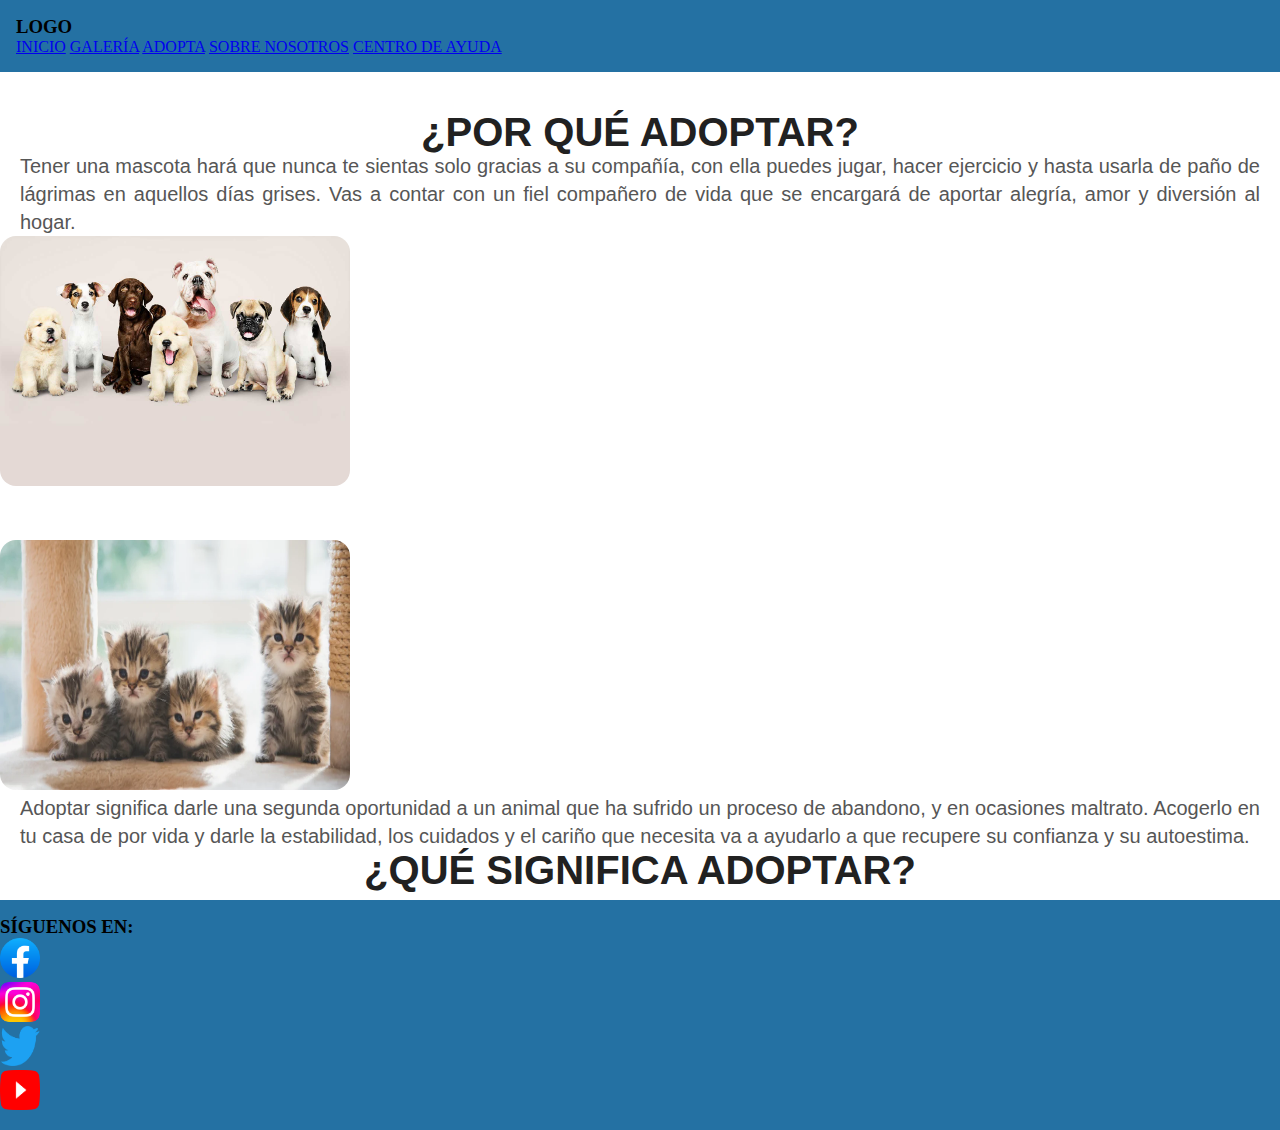
==== index.html @ ee0f18d1 "Agregué cambios a mi repositorio" ====
<!DOCTYPE html>
<html lang="en">
<head>
    <meta charset="UTF-8">
    <meta http-equiv="X-UA-Compatible" content="IE=edge">
    <meta name="viewport" content="width=device-width, initial-scale=1.0">
    <link href="https://cdn.jsdelivr.net/npm/bootstrap@5.2.0-beta1/dist/css/bootstrap.min.css" rel="stylesheet" integrity="sha384-0evHe/X+R7YkIZDRvuzKMRqM+OrBnVFBL6DOitfPri4tjfHxaWutUpFmBp4vmVor" crossorigin="anonymous">
    <link rel="stylesheet" href="styles/styles.css">
    <title>INICIO</title>
</head>
<body>
    <header id="header">
        <div class="container">
            <nav>
                <div class="row">
                    <h3 class="col">LOGO</h3>
                    <a class="col" href="./index.html">INICIO</a>
                    <a class="col" href="./pages/galeria.html">GALERÍA</a>
                    <a class="col" href="./pages/adopta.html">ADOPTA</a>
                    <a class="col" href="./pages/sobrenosotros.html">SOBRE NOSOTROS</a>
                    <a class="col" href="./pages/centrodeayuda.html">CENTRO DE AYUDA</a>
                </div>
            </nav>
        </header> 
    </div>
        <section>
            <div class="container" id="section-1">
                <div class="row">
                    <h1 class="col-sm-3 title">¿POR QUÉ ADOPTAR?</h1>
                        <p class="col-sm-5 text">Tener una mascota hará que nunca te sientas solo gracias a su compañía,
                        con ella puedes jugar, hacer ejercicio y hasta usarla de paño de lágrimas en aquellos días grises. 
                        Vas a contar con un fiel compañero de vida que se encargará de aportar alegría, amor y diversión al hogar.</p>
                        <img class="col-sm-1 img" src="./img/perros5.jpg" alt="Perros" width="100px">
                </div>
        </section> 
        <section>
            <div class="container" id="section-2"> 
                <div class="row">
                    <img class="col-sm-1 img" src="./img/gatos5.webp" alt="Gatos">
                    <p class="col text col-sm-5">Adoptar significa darle una segunda oportunidad a un animal que ha sufrido un proceso de abandono, y en ocasiones maltrato. Acogerlo en tu casa de por vida y darle 
                    la estabilidad, los cuidados y el cariño que necesita va a ayudarlo a que recupere su confianza y su autoestima.</p>
                    <h1 class="col-sm-1 title"> ¿QUÉ SIGNIFICA ADOPTAR?</h1>
                </div>
            </div>  
        </section>
        <footer id="footer">
            <div class="container">
                <div class="row">
                    <h3 class="col subtitle">SÍGUENOS EN:</h3>
                    <div class="col"><img class="icon" src="./img/facebook.png" alt="" ></div>
                    <div class="col"><img class="icon" src="./img/instagram.png" alt=""></div>
                    <div class="col"><img class="icon" src="./img/tt.png" alt="" ></div>
                    <div class="col"><img class="icon" src="./img/youtube.png" alt=""></div>
                </div>
            </div>
        </footer> 
            <script src="https://cdn.jsdelivr.net/npm/bootstrap@5.2.0-beta1/dist/js/bootstrap.bundle.min.js" integrity="sha384-pprn3073KE6tl6bjs2QrFaJGz5/SUsLqktiwsUTF55Jfv3qYSDhgCecCxMW52nD2" crossorigin="anonymous"></script>
        </body>
        </html>
---- styles/styles.css ----
*{
    margin: 0cm;
    border: 0cm;
}
#header {
    justify-content: space-between; 
    align-items: center; 
    padding: 1rem;
    background-color: #2471A3;
}
#section-1 {
    align-items: center;
    padding-top: 40px;
    padding-bottom: 10px;
}
.title {
    font-family: 'Inter', sans-serif;
    font-style: normal;
    font-weight: bold;
    font-size: 40px;
    line-height: 40px;
    color: #212121;
    text-align: center;
    align-items: center;
    justify-content: center;
}
.text {
    font-family: 'Inter', sans-serif;
    font-style: normal;
    font-weight: normal;
    font-size: 1.25rem;
    line-height: 28px;
    color: #565656;
    padding-left: 20px;
    padding-right: 20px;
    text-align: justify;
}
.img {
    border-radius: 1rem;
    height: 250px;
    width: 350px;
}
.img:hover {
    filter: opacity(0.9);
    transform: scale(1.04);
} 
#section-2 {
    align-items: center;
    padding-top: 40px;
    padding-top: 40px;
    padding-bottom: 10px;
    background-color: white;
}
#footer {
    background-color: #2471A3;
    padding-bottom: 1rem;
    padding-top: 1rem;
    justify-content: center;
}
.icon {
    border-radius: 0.5rem;
    height: 40px;
    width: 40px;
} 

GALERIA

.grid-container {
    display: grid;
    grid-template-columns: repeat(3, 1fr);
    grid-auto-rows: 250px;
    gap: 20px;
    padding: 20px;
    grid-auto-flow: dense;
    box-sizing: border-box;
    margin: 0;
}
.grid-item {
    display: flex;
    align-items: center;
    justify-content: center;
    background-color: black;
    border-radius: 4px;
    transition: transform 0.3s ease-in-out;
    border: solid 1px rgb(255, 255, 255);
}
.grid-item:hover {
    filter: opacity(0.9);
    transform: scale(1.04);
}
@media (min-width: 800px) {
    .tall {
        grid-row: span 2;
}
    .wideconejo {
        background-position: top;
}
    .wideperro {
        grid-row: span 2;
        background-position: center;
}
    .wideg {
        grid-row: span 1;
        grid-column: span 1;
        background-position: right;
}
    .gato {
     grid-column: span 2;
     background-position: center;
}
}
ADOPTA
.form-action {
    width: 400px;
    background-color: #5499C7;
    padding: 30px;
    margin: auto;
    margin-top: 20px;
    border-radius: 4px;
    margin-bottom: 40px;
    font-family: 'Inter', sans-serif;
    font-style: normal;
    font-weight: normal;
    font-size: 1.25rem;
}
.form-action-items {
    font-family: 'Inter', sans-serif;
    font-style: normal;
    font-weight: normal;
    font-size: 1.25rem;
    width: 100%;
    padding: 10px;
    border-radius: 4px;
    margin-bottom: 16px;
    border: 1px solid #5499C7;
}
.button {
    width: 100%;
    background: #2471A3;
    border-radius: 5px;
    padding: 12px;
    color: white;
    margin: 16px;
    font-size: 16;
    border: 1px solid #212121;
}
.button:hover {
    filter: opacity(0.9);
    transform: scale(1.04);
}

CENTRO DE AYUDA

.img-button {
    align-items: center;
    justify-content: center;
    border-radius: 4px;
    transition: transform 0.3s ease-in-out;
    padding-bottom: 20px;
    padding-top: 20px;
}
.img-button:hover {
filter: opacity(0.9);
transform: scale(1.04);
}
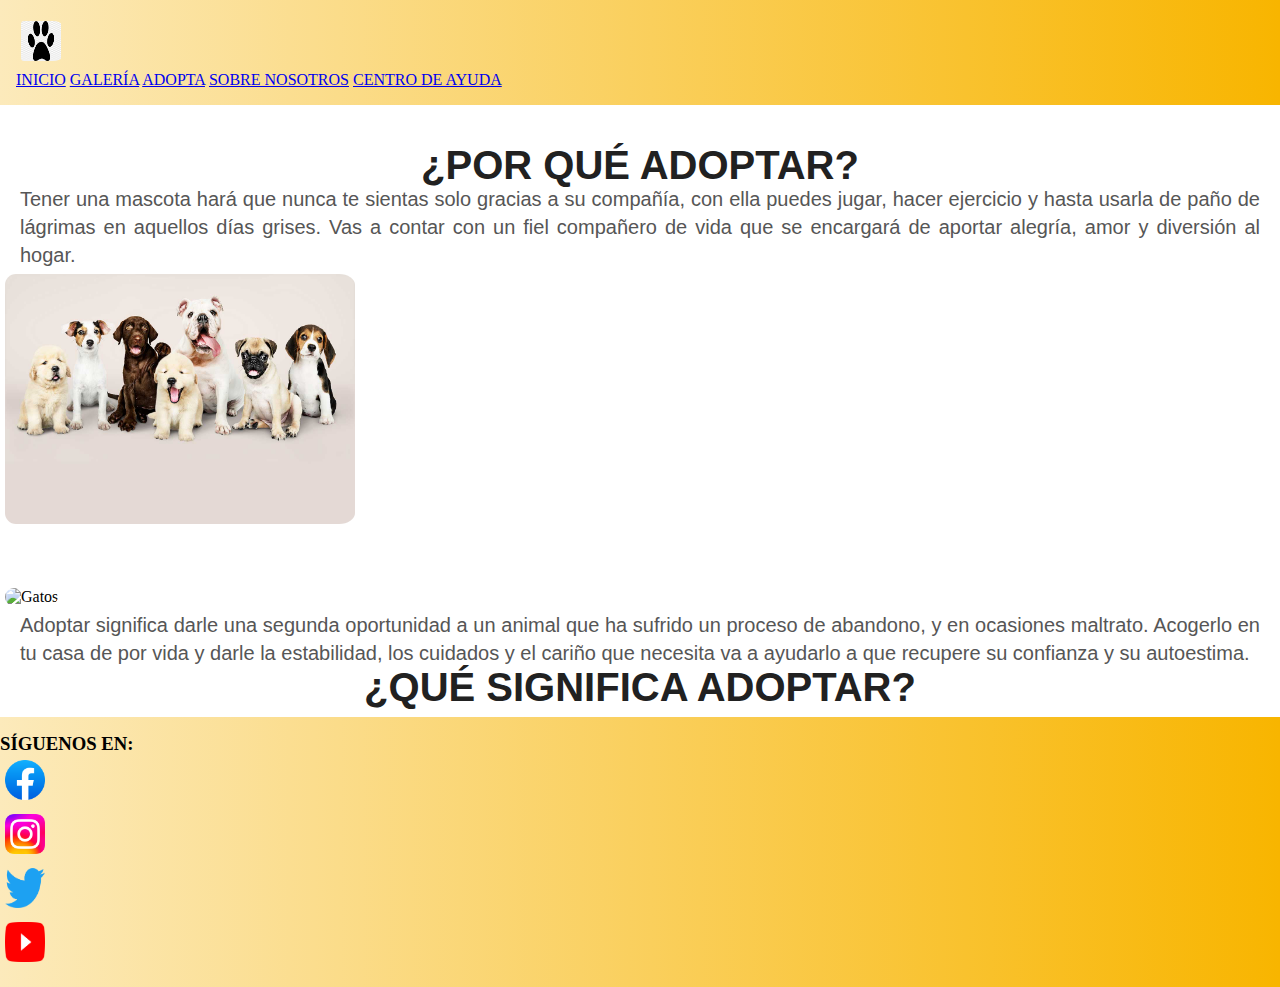
==== commit cc7fee35: "first commit" ====
--- a/index.html
+++ b/index.html
@@ -13,7 +13,7 @@
         <div class="container">
             <nav>
                 <div class="row">
-                    <h3 class="col">LOGO</h3>
+                    <h3 class="col"><img class="icon" src="./img/logo.png" alt=""> </h3>
                     <a class="col" href="./index.html">INICIO</a>
                     <a class="col" href="./pages/galeria.html">GALERÍA</a>
                     <a class="col" href="./pages/adopta.html">ADOPTA</a>
--- a/styles/styles.css
+++ b/styles/styles.css
@@ -6,7 +6,9 @@
     justify-content: space-between; 
     align-items: center; 
     padding: 1rem;
-    background-color: #2471A3;
+    background: #fceabb;
+    background: -webkit-linear-gradient(to left, #f8b500, #fceabb); 
+    background: linear-gradient(to left, #f8b500, #fceabb);
 }
 #section-1 {
     align-items: center;
@@ -52,7 +54,9 @@
     background-color: white;
 }
 #footer {
-    background-color: #2471A3;
+    background: #fceabb;
+    background: -webkit-linear-gradient(to left, #f8b500, #fceabb);
+    background: linear-gradient(to left, #f8b500, #fceabb);      
     padding-bottom: 1rem;
     padding-top: 1rem;
     justify-content: center;
@@ -65,9 +69,33 @@
 
 GALERIA
 
+#galeria {
+    box-sizing: border-box;
+    margin: 0;
+    padding: 0;
+    background: #fceabb;
+    background: -webkit-linear-gradient(to left, #f8b500, #fceabb); 
+    background: linear-gradient(to left, #f8b500, #fceabb);
+}
+img {
+    width: 100%;
+    border-radius: 0.5rem;
+    padding-top: 5px;
+    padding-left: 5px;
+    padding-bottom: 5px;
+}
+img:hover {
+    filter: opacity(0.9);
+    transform: scale(1.04);
+}
+.galeria {
+    padding: 5px;
+    background: #fceabb;
+    background: -webkit-linear-gradient(to left, #f8b500, #fceabb); 
+    background: linear-gradient(to left, #f8b500, #fceabb);
+}
 .grid-container {
     display: grid;
-    grid-template-columns: repeat(3, 1fr);
     grid-auto-rows: 250px;
     gap: 20px;
     padding: 20px;
@@ -75,91 +103,26 @@
     box-sizing: border-box;
     margin: 0;
 }
-.grid-item {
+
+ADOPTA
+
+.form {
     display: flex;
+    justify-content: center;
     align-items: center;
-    justify-content: center;
-    background-color: black;
-    border-radius: 4px;
-    transition: transform 0.3s ease-in-out;
-    border: solid 1px rgb(255, 255, 255);
-}
-.grid-item:hover {
-    filter: opacity(0.9);
-    transform: scale(1.04);
-}
-@media (min-width: 800px) {
-    .tall {
-        grid-row: span 2;
-}
-    .wideconejo {
-        background-position: top;
-}
-    .wideperro {
-        grid-row: span 2;
-        background-position: center;
-}
-    .wideg {
-        grid-row: span 1;
-        grid-column: span 1;
-        background-position: right;
-}
-    .gato {
-     grid-column: span 2;
-     background-position: center;
-}
-}
-ADOPTA
-.form-action {
-    width: 400px;
-    background-color: #5499C7;
-    padding: 30px;
-    margin: auto;
-    margin-top: 20px;
-    border-radius: 4px;
-    margin-bottom: 40px;
-    font-family: 'Inter', sans-serif;
-    font-style: normal;
-    font-weight: normal;
-    font-size: 1.25rem;
-}
-.form-action-items {
-    font-family: 'Inter', sans-serif;
-    font-style: normal;
-    font-weight: normal;
-    font-size: 1.25rem;
-    width: 100%;
-    padding: 10px;
-    border-radius: 4px;
-    margin-bottom: 16px;
-    border: 1px solid #5499C7;
-}
-.button {
-    width: 100%;
-    background: #2471A3;
-    border-radius: 5px;
-    padding: 12px;
-    color: white;
-    margin: 16px;
-    font-size: 16;
-    border: 1px solid #212121;
-}
-.button:hover {
-    filter: opacity(0.9);
-    transform: scale(1.04);
+    height: 650px;
+    width: 200px;
+    background: #005AA7;
+    background: -webkit-linear-gradient(to right, #FFFDE4, #005AA7);
+    background: linear-gradient(to right, #FFFDE4, #005AA7);
+    border-radius: 20px;
 }
 
 CENTRO DE AYUDA
-
-.img-button {
-    align-items: center;
-    justify-content: center;
-    border-radius: 4px;
-    transition: transform 0.3s ease-in-out;
-    padding-bottom: 20px;
-    padding-top: 20px;
-}
-.img-button:hover {
-filter: opacity(0.9);
-transform: scale(1.04);
+img {
+    width: 100%;
+    border-radius: 0.5rem;
+    padding-top: 5px;
+    padding-left: 5px;
+    padding-bottom: 10px;
 }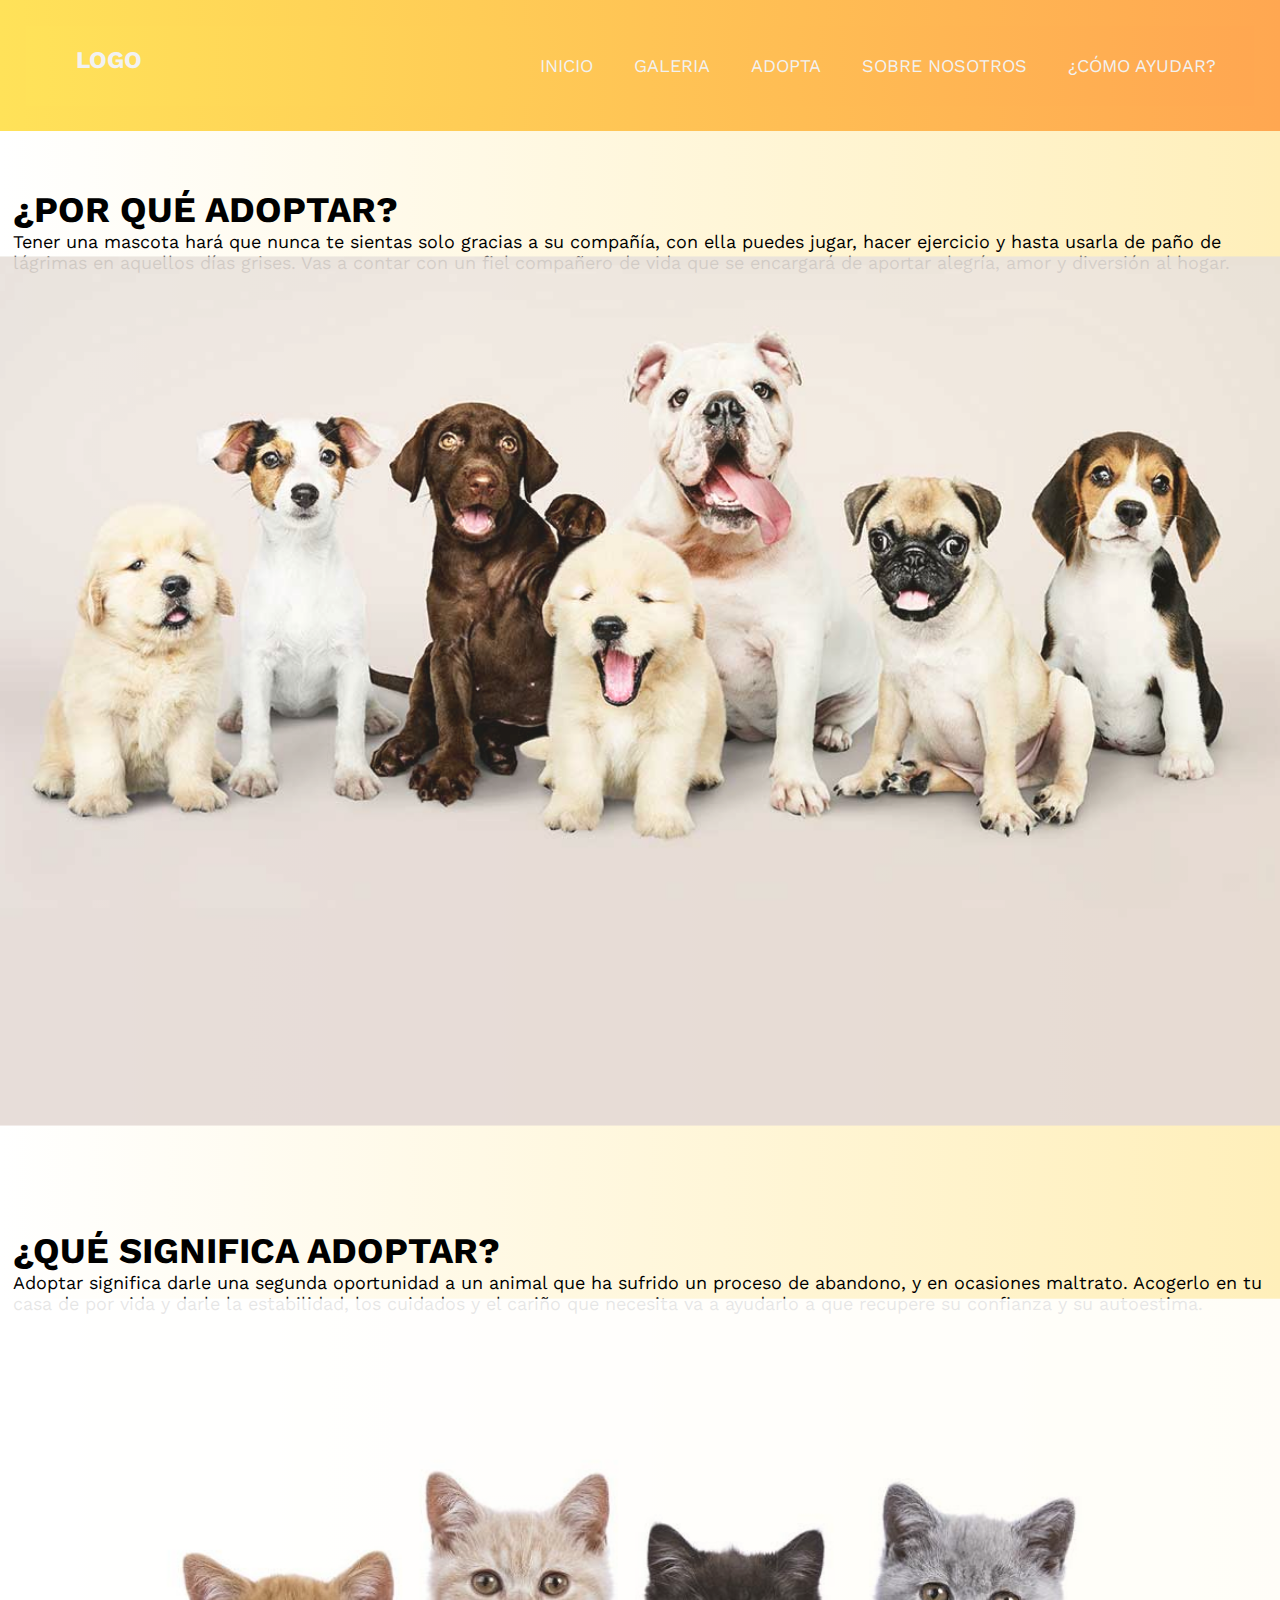
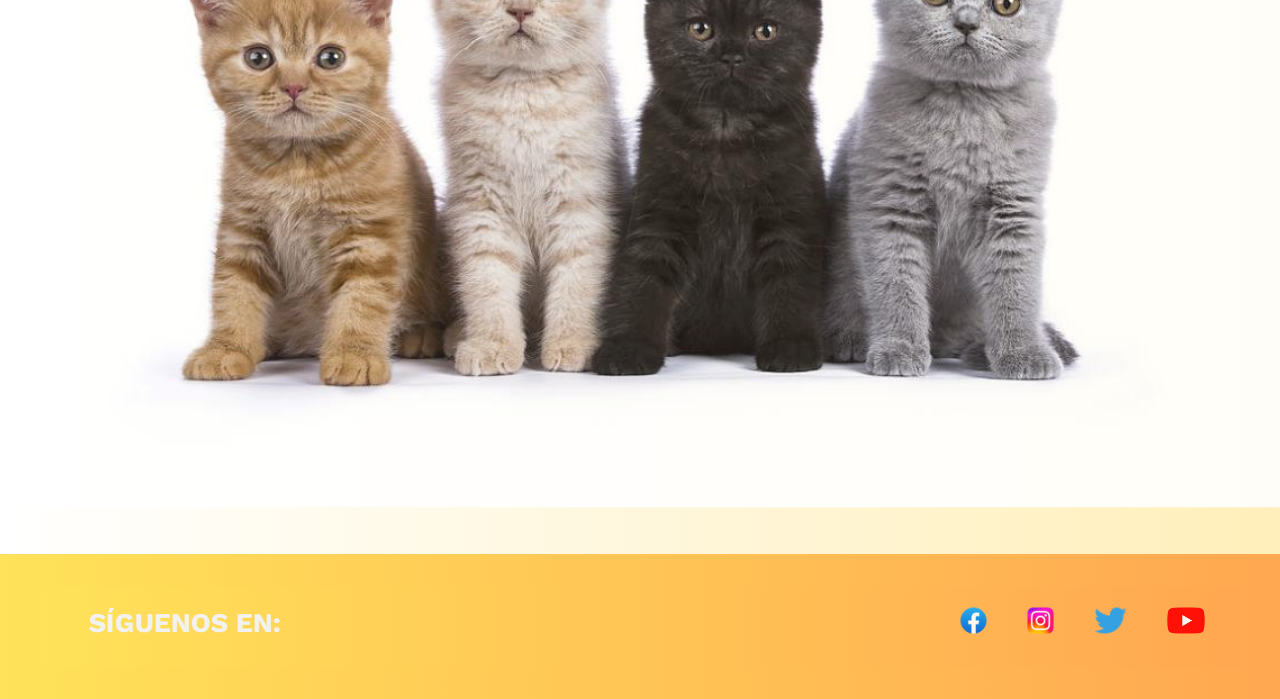
==== commit a4eaf834: "Add files via upload" ====
--- a/index.html
+++ b/index.html
@@ -1,59 +1,88 @@
-<!DOCTYPE html>
-<html lang="en">
-<head>
-    <meta charset="UTF-8">
-    <meta http-equiv="X-UA-Compatible" content="IE=edge">
-    <meta name="viewport" content="width=device-width, initial-scale=1.0">
-    <link href="https://cdn.jsdelivr.net/npm/bootstrap@5.2.0-beta1/dist/css/bootstrap.min.css" rel="stylesheet" integrity="sha384-0evHe/X+R7YkIZDRvuzKMRqM+OrBnVFBL6DOitfPri4tjfHxaWutUpFmBp4vmVor" crossorigin="anonymous">
-    <link rel="stylesheet" href="styles/styles.css">
-    <title>INICIO</title>
-</head>
-<body>
-    <header id="header">
-        <div class="container">
-            <nav>
-                <div class="row">
-                    <h3 class="col"><img class="icon" src="./img/logo.png" alt=""> </h3>
-                    <a class="col" href="./index.html">INICIO</a>
-                    <a class="col" href="./pages/galeria.html">GALERÍA</a>
-                    <a class="col" href="./pages/adopta.html">ADOPTA</a>
-                    <a class="col" href="./pages/sobrenosotros.html">SOBRE NOSOTROS</a>
-                    <a class="col" href="./pages/centrodeayuda.html">CENTRO DE AYUDA</a>
-                </div>
-            </nav>
-        </header> 
-    </div>
-        <section>
-            <div class="container" id="section-1">
-                <div class="row">
-                    <h1 class="col-sm-3 title">¿POR QUÉ ADOPTAR?</h1>
-                        <p class="col-sm-5 text">Tener una mascota hará que nunca te sientas solo gracias a su compañía,
-                        con ella puedes jugar, hacer ejercicio y hasta usarla de paño de lágrimas en aquellos días grises. 
-                        Vas a contar con un fiel compañero de vida que se encargará de aportar alegría, amor y diversión al hogar.</p>
-                        <img class="col-sm-1 img" src="./img/perros5.jpg" alt="Perros" width="100px">
-                </div>
-        </section> 
-        <section>
-            <div class="container" id="section-2"> 
-                <div class="row">
-                    <img class="col-sm-1 img" src="./img/gatos5.webp" alt="Gatos">
-                    <p class="col text col-sm-5">Adoptar significa darle una segunda oportunidad a un animal que ha sufrido un proceso de abandono, y en ocasiones maltrato. Acogerlo en tu casa de por vida y darle 
-                    la estabilidad, los cuidados y el cariño que necesita va a ayudarlo a que recupere su confianza y su autoestima.</p>
-                    <h1 class="col-sm-1 title"> ¿QUÉ SIGNIFICA ADOPTAR?</h1>
-                </div>
-            </div>  
-        </section>
-        <footer id="footer">
-            <div class="container">
-                <div class="row">
-                    <h3 class="col subtitle">SÍGUENOS EN:</h3>
-                    <div class="col"><img class="icon" src="./img/facebook.png" alt="" ></div>
-                    <div class="col"><img class="icon" src="./img/instagram.png" alt=""></div>
-                    <div class="col"><img class="icon" src="./img/tt.png" alt="" ></div>
-                    <div class="col"><img class="icon" src="./img/youtube.png" alt=""></div>
-                </div>
-            </div>
-        </footer> 
-            <script src="https://cdn.jsdelivr.net/npm/bootstrap@5.2.0-beta1/dist/js/bootstrap.bundle.min.js" integrity="sha384-pprn3073KE6tl6bjs2QrFaJGz5/SUsLqktiwsUTF55Jfv3qYSDhgCecCxMW52nD2" crossorigin="anonymous"></script>
-        </body>
-        </html>+<!DOCTYPE html>
+<html lang="en">
+<head>
+    <meta charset="UTF-8">
+    <meta http-equiv="X-UA-Compatible" content="IE=edge">
+    <meta name="viewport" content="width=device-width, initial-scale=1.0">
+    <meta name="description" content="Ayudamos a animales en situación de calle">
+    <meta name="keywords" content="refugio, animales, perros, gatos, conejos, voluntariado, ayuda, adopta, adopción, veterinarias">
+    <style>@import url('https://fonts.googleapis.com/css2?family=Work+Sans:ital,wght@1,300&display=swap');</style>
+    <link href="https://cdn.jsdelivr.net/npm/bootstrap@5.2.0-beta1/dist/css/bootstrap.min.css" rel="stylesheet" integrity="sha384-0evHe/X+R7YkIZDRvuzKMRqM+OrBnVFBL6DOitfPri4tjfHxaWutUpFmBp4vmVor" crossorigin="anonymous">
+    <link rel="stylesheet" href="./styles/styles.css">
+    <link rel="stylesheet" href="https://cdnjs.cloudflare.com/ajax/libs/font-awesome/6.1.1/css/all.min.css" integrity="sha512-KfkfwYDsLkIlwQp6LFnl8zNdLGxu9YAA1QvwINks4PhcElQSvqcyVLLD9aMhXd13uQjoXtEKNosOWaZqXgel0g==" crossorigin="anonymous" referrerpolicy="no-referrer" />
+    <title>INICIO</title>
+</head>
+<body>
+    <header>
+        <div class="container">
+            <nav class="navbar-upper">
+                <input type="checkbox" id="check">
+                <label for="check" class="checkbtn">
+                    <i class="fas fa-bars"></i>
+                </label>
+                <h2 class="logo">LOGO</h2>
+                <ul class="navbar-upper">
+                    <li><a href="./index.html">inicio</a></li>
+                    <li><a href="./pages/galeria.html">galeria</a></li>                        
+                    <li><a href="./pages/adopta.html">adopta</a></li>
+                    <li><a href="./pages/sobrenosotros.html">sobre nosotros</a></li>
+                    <li><a href="./pages/comoayudar.html">¿cómo ayudar?</a></li>
+                </ul>
+            </nav>
+        </div>
+    </header>
+    <div class="contenedor">
+        <section>
+            <div class="container">
+                <div class="row">
+                    <div class="col">
+                        <h1>¿por qué adoptar?</h1>
+                    </div>
+                    <div class="col-xl-6">
+                        <p>Tener una mascota hará que nunca te sientas solo gracias a su compañía, con ella puedes jugar, hacer ejercicio y hasta usarla de paño de lágrimas en aquellos días grises. Vas a contar con un fiel compañero de vida que se encargará de aportar alegría, amor y diversión al hogar.</p> 
+                    </div>
+                    <div class="col">
+                        <img src="./img/I - PERROS.jpg" alt="GATOS" class="imgdog" width="250px" height="100%">
+                    </div>
+                </div>
+            </div>
+        </section>
+        <section>
+            <div class="container">
+                <div class="row">
+                    <div class="col order-xl-3">
+                        <h1>¿qué significa adoptar?</h1>
+                    </div>
+                    <div class="col-xl-6 order-xl-2">
+                        <p>Adoptar significa darle una segunda oportunidad a un animal que ha sufrido un proceso de abandono, y en ocasiones maltrato.
+                        Acogerlo en tu casa de por vida y darle la estabilidad, los cuidados y el cariño que necesita va a ayudarlo a que recupere su confianza y su autoestima.</p>
+                    </div>
+                    <div class="col order-xl-1">
+                        <img src="./img/I - GATOS.jpg" alt="GATOS" class="imgcat">
+                    </div>
+                </div>
+            </div>
+        </section>
+        <footer>
+            <div class="container">
+                <nav>
+                    <div class="row justify-content-between">
+                        <div class="col-auto">
+                            <h2 class="logo logo-footer">síguenos en:</h2>
+                        </div>
+                        <div class="col-auto">                            
+                            <ul>
+                                <li><a href="#"><img src="./img/F - FACEBOOK.png" alt="FACEBOOK" height="25px"></a></li>
+                                <li><a href="#"><img src="./img/F - INSTAGRAM.png" alt="INSTAGRAM" height="25px"></a></li>                        
+                                <li><a href="#"><img src="./img/F - TWITTER.png" alt="TWITTER" height="25px"></a></li>
+                                <li><a href="#"><img src="./img/F - YOUTUBE.png" alt="YOUTUBE" height="25px"></a></li>
+                            </ul>
+                        </div>
+                    </div>
+                </nav>
+            </div>
+        </footer>
+        <script src="https://cdn.jsdelivr.net/npm/bootstrap@5.2.0-beta1/dist/js/bootstrap.bundle.min.js" integrity="sha384-pprn3073KE6tl6bjs2QrFaJGz5/SUsLqktiwsUTF55Jfv3qYSDhgCecCxMW52nD2" crossorigin="anonymous"></script>
+    </div>
+</body>
+</html>--- a/styles/styles.css
+++ b/styles/styles.css
@@ -1,128 +1,207 @@
-*{
-    margin: 0cm;
-    border: 0cm;
-}
-#header {
-    justify-content: space-between; 
-    align-items: center; 
-    padding: 1rem;
-    background: #fceabb;
-    background: -webkit-linear-gradient(to left, #f8b500, #fceabb); 
-    background: linear-gradient(to left, #f8b500, #fceabb);
-}
-#section-1 {
-    align-items: center;
-    padding-top: 40px;
-    padding-bottom: 10px;
-}
-.title {
-    font-family: 'Inter', sans-serif;
-    font-style: normal;
-    font-weight: bold;
-    font-size: 40px;
-    line-height: 40px;
-    color: #212121;
-    text-align: center;
-    align-items: center;
-    justify-content: center;
-}
-.text {
-    font-family: 'Inter', sans-serif;
-    font-style: normal;
-    font-weight: normal;
-    font-size: 1.25rem;
-    line-height: 28px;
-    color: #565656;
-    padding-left: 20px;
-    padding-right: 20px;
-    text-align: justify;
-}
-.img {
-    border-radius: 1rem;
-    height: 250px;
-    width: 350px;
-}
-.img:hover {
-    filter: opacity(0.9);
-    transform: scale(1.04);
-} 
-#section-2 {
-    align-items: center;
-    padding-top: 40px;
-    padding-top: 40px;
-    padding-bottom: 10px;
-    background-color: white;
-}
-#footer {
-    background: #fceabb;
-    background: -webkit-linear-gradient(to left, #f8b500, #fceabb);
-    background: linear-gradient(to left, #f8b500, #fceabb);      
-    padding-bottom: 1rem;
-    padding-top: 1rem;
-    justify-content: center;
-}
-.icon {
-    border-radius: 0.5rem;
-    height: 40px;
-    width: 40px;
-} 
-
-GALERIA
-
-#galeria {
-    box-sizing: border-box;
-    margin: 0;
-    padding: 0;
-    background: #fceabb;
-    background: -webkit-linear-gradient(to left, #f8b500, #fceabb); 
-    background: linear-gradient(to left, #f8b500, #fceabb);
-}
-img {
-    width: 100%;
-    border-radius: 0.5rem;
-    padding-top: 5px;
-    padding-left: 5px;
-    padding-bottom: 5px;
-}
-img:hover {
-    filter: opacity(0.9);
-    transform: scale(1.04);
-}
-.galeria {
-    padding: 5px;
-    background: #fceabb;
-    background: -webkit-linear-gradient(to left, #f8b500, #fceabb); 
-    background: linear-gradient(to left, #f8b500, #fceabb);
-}
-.grid-container {
-    display: grid;
-    grid-auto-rows: 250px;
-    gap: 20px;
-    padding: 20px;
-    grid-auto-flow: dense;
-    box-sizing: border-box;
-    margin: 0;
-}
-
-ADOPTA
-
-.form {
-    display: flex;
-    justify-content: center;
-    align-items: center;
-    height: 650px;
-    width: 200px;
-    background: #005AA7;
-    background: -webkit-linear-gradient(to right, #FFFDE4, #005AA7);
-    background: linear-gradient(to right, #FFFDE4, #005AA7);
-    border-radius: 20px;
-}
-
-CENTRO DE AYUDA
-img {
-    width: 100%;
-    border-radius: 0.5rem;
-    padding-top: 5px;
-    padding-left: 5px;
-    padding-bottom: 10px;
+@import "../styles/styles.scss";
+@import "../components/_galeria.scss";
+@import "../components/_inicio.scss";
+@import "../components/_comoayudar.scss";
+
+:root {
+    --background-color: #FFEFBA;
+}
+
+* { 
+    margin: 0;
+    padding: 0;
+    box-sizing: border-box;
+    font-family: 'Work Sans', sans-serif;
+}
+body{
+    margin: 0;
+    padding: 0;
+    background: var(--background-color);
+    background: -webkit-linear-gradient(to right, #FFFFFF, #FFEFBA);
+    background: linear-gradient(to right, #FFFFFF, #FFEFBA);
+
+ }
+header {
+    background: #ffe259;
+    background: -webkit-linear-gradient(to  left, #ffa751, #ffe259);
+    background: linear-gradient(to left, #ffa751, #ffe259); 
+    text-transform: uppercase;
+    padding: 2%;
+}
+nav {
+    background: #ffe259;
+    background: -webkit-linear-gradient(to  left, #ffa751, #ffe259);
+    background: linear-gradient(to left, #ffa751, #ffe259);
+    height: 80px;
+    width: 100%;
+}
+.logo {
+    height: 40px;
+    position: absolute;
+    padding: 20px 50px;
+    color: #F2F2F2;
+}
+nav  ul {
+    float: right;
+    margin-right: 20px;
+    z-index: 1;
+}
+nav ul li {
+    display: inline-block;
+    line-height: 80px;
+    margin: 0 5px;
+}
+nav ul li a {
+    color: #F2F2F2;
+    font-size: 18px;
+    padding: 7px 13px;
+    border-radius: 5px;
+    text-transform: uppercase;
+    list-style: none;
+    text-decoration: none;
+}
+li a:hover {
+    background: #ffe259;
+    transition: 0.5s;
+}
+.checkbtn {
+    font-size: 30px;
+    color: #ffe259;
+    float: right;
+    line-height: 80px;
+    margin-right: 40px;
+    cursor: pointer;
+    display: none;
+}
+#check {
+    display: none;
+}
+
+@media (max-width: 768px) {
+    .logo-footer {
+        display: none;
+    }
+    .checkbtn {
+        display: block;
+    }
+}   
+
+@media (max-width: 991px) {
+    .checkbtn {
+        display: block;
+    }
+    .navbar-upper ul {
+        position: fixed;
+        width: 100%;
+        height: 100vh;
+        background: #FF8008;
+        background: -webkit-linear-gradient(to right, #FFC837, #FF8008);
+        background: linear-gradient(to right, #FFC837, #FF8008);
+        top: 80px;
+        left: -100%;
+        text-align: center;
+        transition: 0.5s;
+    }
+    nav.navbar-upper ul li {
+        display: block;
+        margin: 50px 0;
+        line-height: 30px;
+    }
+    nav.navbar-upper ul li a {
+        font-size: 20px;
+    }
+    li a:hover {
+        background: none;
+        color: #FF8008;
+    }
+    #check:checked ~ul {
+    left: 0;
+    }
+}
+footer { 
+    background: #ffe259;
+    background: -webkit-linear-gradient(to  left, #ffa751, #ffe259);
+    background: linear-gradient(to left, #ffa751, #ffe259); 
+    text-transform: uppercase;
+    padding: 2%;
+}
+div .container  {
+    font-size: 18px;
+    padding: 7px 13px;
+}
+INICIO
+
+.item {
+    margin: 1em;
+    padding: 1em;
+    float: left;
+}
+.contenedor {
+    overflow: hidden;
+}
+h1 { 
+    text-transform: uppercase;
+}
+.imgdog {
+    border-radius: 0.5rem;
+    width: 100%;
+}
+.imgdog:hover {
+    filter: opacity(0.9);
+    transform: scale(1.1);
+    filter: drop-shadow(0px 0px 3px #fff);
+}
+.imgcat {
+    border-radius: 0.5px;
+    width: 100%;
+}
+.imgcat:hover {
+    filter: opacity(0.9);
+    transform: scale(1.1);
+    filter: drop-shadow(0px 0px 3px #fff);
+}
+GALERIA
+
+#galeria {
+    padding: 25px 10px;
+}
+
+#galeria .col-lg-4 {
+    margin: 0 !important;
+    padding: 25px 10px;
+}
+#galeria img {
+    width: 100%;
+    height: 250px;
+    border-radius: 0.5rem;
+}
+#galeria img:hover {
+    filter: opacity(0.9);
+    transform: scale(1.04);
+    border-radius: 0.5rem;    
+    border: 5px solid var(--background-color);
+}
+img { 
+    filter: opacity(0.9);
+    transform: scale(1.04);
+}
+section {
+    padding-top: 4%;
+    padding-bottom: 4%;
+}
+COMOAYUDAR
+
+.img-help {
+    width: 100%;
+    height: auto;
+}
+
+.img-help:hover {
+    opacity: 0.7;
+    cursor: pointer;
+}
+
+.img-help:active {
+    opacity: 0.5;
+    transform: scale(0.999);
 }